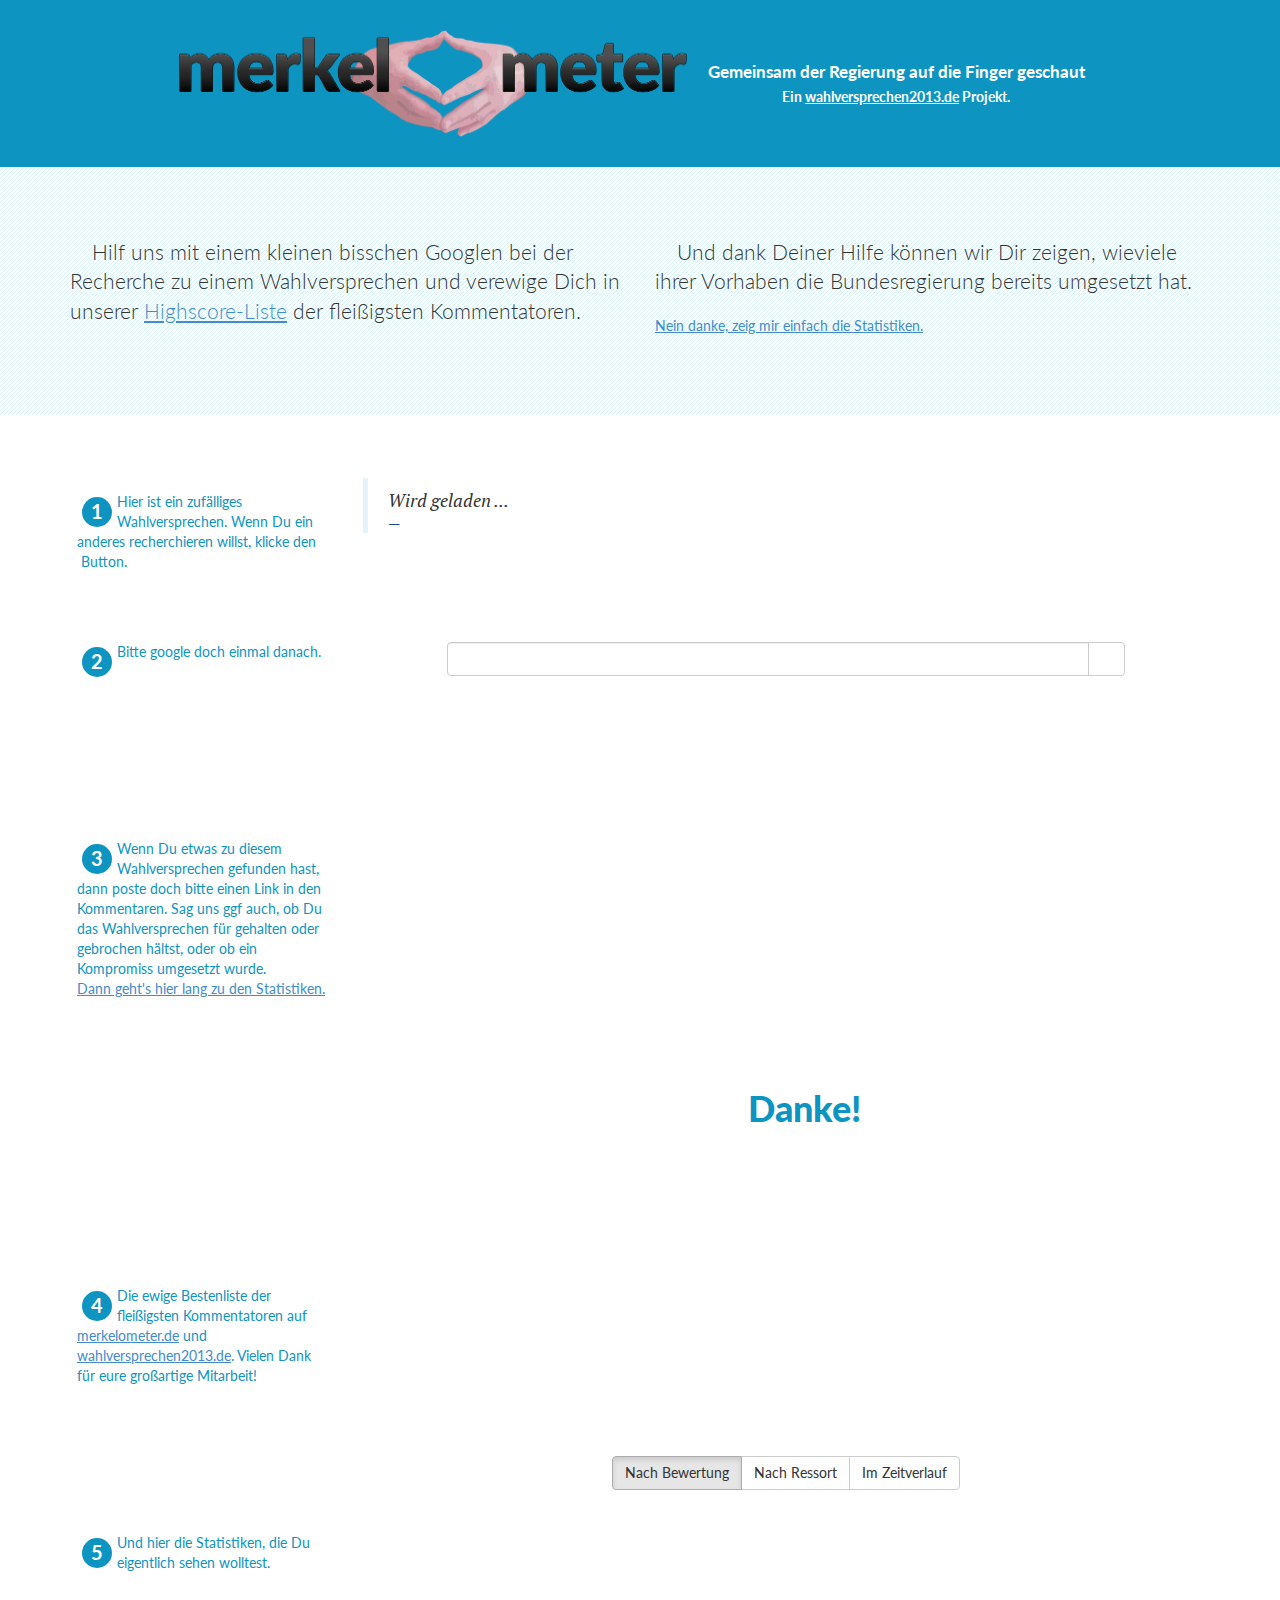
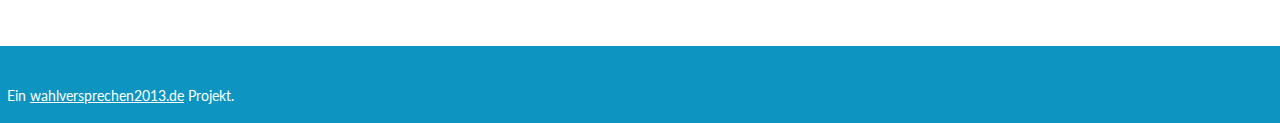
==== index.html @ 34d46b8e "Add highscore pagination" ====
<!DOCTYPE html>
<html>

<head>
    <meta charset="utf-8">
    <meta http-equiv="X-UA-Compatible" content="IE=edge,chrome=1">
    <title>merkelometer.de - Gemeinsam der Regierung auf die Finger geschaut</title>
    <meta name="description" content="">
    <meta name="viewport" content="width=device-width, initial-scale=1">

	<link rel="shortcut icon" type="image/ico" href="assets/img/favicon.ico">

    <link href='//fonts.googleapis.com/css?family=Lato:300,400,700,900|PT+Serif:400,400italic' rel='stylesheet' type='text/css'>
    <link rel="stylesheet" href="assets/css/main.css">
    <style>
    	body {
	    	padding: 0;
    	}
    	.top, .footer {
	    	width: 100%; 
	    	background-color: rgba(13,148,193,1); 
	    	color: white; 
	    	padding: 0.5em;
    	}

        .top {
            background-color: rgba(13,148,193,1); 
            text-align: center; 
            padding: 30px;
        }

        .footer {
            padding-top: 40px;
        }

        .top div {
            vertical-align: middle; 
            display: inline-block;
            font-weight: bold; 
            font-size: 1.2em;
        }
    	
        .row {
            margin-bottom: 5em;
        }
       
        h1, h2.entry-title {
	        color: rgba(13,148,193,1);	        
        }
        blockquote footer {
	        color: #1c4d81;
        }

        a {
            text-decoration: underline;
        }

        a.chart {
            text-decoration: none;
        }
        
        blockquote {
	        border-color: rgba(13,148,193,0.1);
	    }
	    
        .hint {
	        padding-top: 0.5em;
	        padding-left: 0.5em;
	        vertical-align: middle;
	        min-height: 50px;
	        
	        color: rgba(13,148,193,1);
            margin-top: 5em;
        }
        .number {
	        background-color: rgba(13,148,193,1);
	        color: white;
	        
	        width: 30px;
	        height: 30px;
	        font-size: 20px;
	        border-radius: 50px;
	        
	        font-weight: bold;
	        text-align: center;
	        float:left;
	        
	        margin: 5px;
        }
        .tab {
            display: none;
        }

        td.numposts, td.username {
            padding: 0.5em;
        }

        .numposts {
            text-align:center;
            font-size: 2em;
            font-weight:bold;
        }

        td.username {
            text-align: left;
        }
    </style>
</head>

<body>

    <div class="top" style="">
        <div> 
            <img src="assets/img/merkelometer.png" width="508" height="107">
        </div>
        <div style="padding: 1em;">
            Gemeinsam der Regierung auf die Finger geschaut<br/>
            <small>Ein <a href="http://www.wahlversprechen2013.de" style="color: white; text-decoration: underline;">wahlversprechen2013.de</a> Projekt.</small>
        </div>
    </div>
    <div style="padding-top: 70px; background:url(
[data-uri]
   ) repeat;">
    <div class="container">
        <div class="row">
            <div class="col-sm-6">                
                <p class="lead"><span class="glyphicon glyphicon-search" style="color: rgba(13,148,193,1)"></span> Hilf uns mit einem kleinen bisschen Googlen bei der Recherche zu einem Wahlversprechen und verewige Dich in unserer <a href="#highscore">Highscore-Liste</a> der fleißigsten Kommentatoren.
                </p>
            </div>
            <div class="col-sm-6">
                <p class="lead"><span class="glyphicon glyphicon-stats" style="color: rgba(13,148,193,1)"></span> Und dank Deiner Hilfe können wir Dir zeigen, wieviele ihrer Vorhaben die Bundesregierung bereits umgesetzt hat. </p>
                <a href="#stats">Nein danke, zeig mir einfach die Statistiken.</a>
            </div>
        </div>
    </div>
    </div>
    <div class="container">
        <div class="row">
            <div class="col-sm-3">
            <div class="hint">
            	<div class="number">1</div>
            	Hier ist ein zufälliges Wahlversprechen. Wenn Du ein anderes recherchieren willst, klicke den <span class="glyphicon glyphicon-refresh"></span>&nbsp;Button.
            </div>
            </div>
            <div class="col-sm-9">
            <!-- quote -->
            <div>
                <h2 id="entry-title" class="entry-title">&nbsp;</h2>
                <blockquote class="entry-quote" style="margin-bottom: 0px; padding-bottom: 0px;">
                    <div  id="entry-quote"> Wird geladen ... </div>
                    <footer>
                        <!-- source -->                        
                        <span>
                            <cite id="entry-source"></cite>
                        </span>
                        <p class="pull-right"><a class="btn btn-link" href="#" id="reload" role="button"><span class="glyphicon glyphicon-refresh"></span></a>
                    </footer>
                </blockquote>
            </div>

            <br style="clear: both;">
            </div>
        </div>

        <div class="row">
            <div class="col-sm-3">
	            <div class="hint" style="margin-top: 0em; padding-top: 0em;">
	            	<div class="number">2</div>
	            	Bitte google doch einmal danach.
	            </div> 
            </div>
            <div class="col-sm-9">
             <form class="input-group" action="http://www.google.de/search" method="get" style="width: 80%; margin-left: auto; margin-right: auto;" target="_blank">
              <input type="text" name="q" class="form-control">
              <span class="input-group-btn">
                <button class="btn btn-default" type="button"><span class="glyphicon glyphicon-search"></span></button>
              </span>
            </form>
            </div>
        </div>

        <div class="row">
            <div class="col-sm-3">
            <div class="hint">
            	<div class="number">3</div>
            	Wenn Du etwas zu diesem Wahlversprechen gefunden hast, dann poste doch bitte einen Link in den Kommentaren. Sag uns ggf auch, ob Du das Wahlversprechen für gehalten oder gebrochen hältst, oder ob ein Kompromiss umgesetzt wurde. <br/>
                <a href="#stats">Dann geht's hier lang zu den Statistiken.</a>
            </div> 
            </div>
            <div class="col-sm-9">
                <div id="disqus_thread"></div>
            </div>
        </div>
        <div class="row" style="text-align: center;">
            <div class="col-sm-3"></div>

            <div class="col-sm-9">
            <h1><span class="glyphicon glyphicon-gift"></span>&nbsp;Danke!</h1>
            </div>
        </div>

        <div class="row">
            <div class="col-sm-3">
            <div class="hint">
                <div class="number">4</div>
                Die ewige Bestenliste der fleißigsten Kommentatoren auf <a href="http://merkelometer.de">merkelometer.de</a> und <a href="http://www.wahlversprechen2013.de">wahlversprechen2013.de</a>. Vielen Dank für eure großartige Mitarbeit!
            </div> 
            </div>
            <div class="col-sm-9">
                <div id="highscore" style="text-align: center;"></div>
                <div style="text-align: center;">
                <ul class="pagination" id="highscore_pages">
                </ul>
                </div>
            </div>
        </div>


        <div class="row" id="stats">
            <div class="col-sm-3">
            <div class="hint">
            <div class="number">5</div>
            Und hier die Statistiken, die Du eigentlich sehen wolltest.</div> 
            </div>
            <div class="col-sm-9" style="text-align: center;">

                <div class="btn-group">
                  <button type="button" class="btn btn-default active" href="#status" role="tab" data-toggle="tab">Nach Bewertung</button>
                  <button type="button" class="btn btn-default" href="#ressort" role="tab" data-toggle="tab">Nach Ressort</button>
                  <button type="button" class="btn btn-default" href="#zeit" role="tab" data-toggle="tab">Im Zeitverlauf</button>
                </div>
      
                <div class="tab-content">
                <div class="tab" id="status" style="width: 100%; height: 600px"></div>
                <div class="tab" id="ressort" style="width: 100%; height: 600px">Ressort</div>
                <div class="tab" id="zeit" style="width: 100%; height: 600px">Zeit</div>
                </div>
            </div>
        </div>
    </div>

    <div class="footer">
        <footer>
            <p>Ein <a href="http://www.wahlversprechen2013.de" style="color: white; text-decoration: underline;">wahlversprechen2013.de</a> Projekt.</p>
        </footer>
    </div>
    <!-- /container -->
     <script data-main="assets/js/main" src="assets/js/require.js"></script>

</body>

</html>
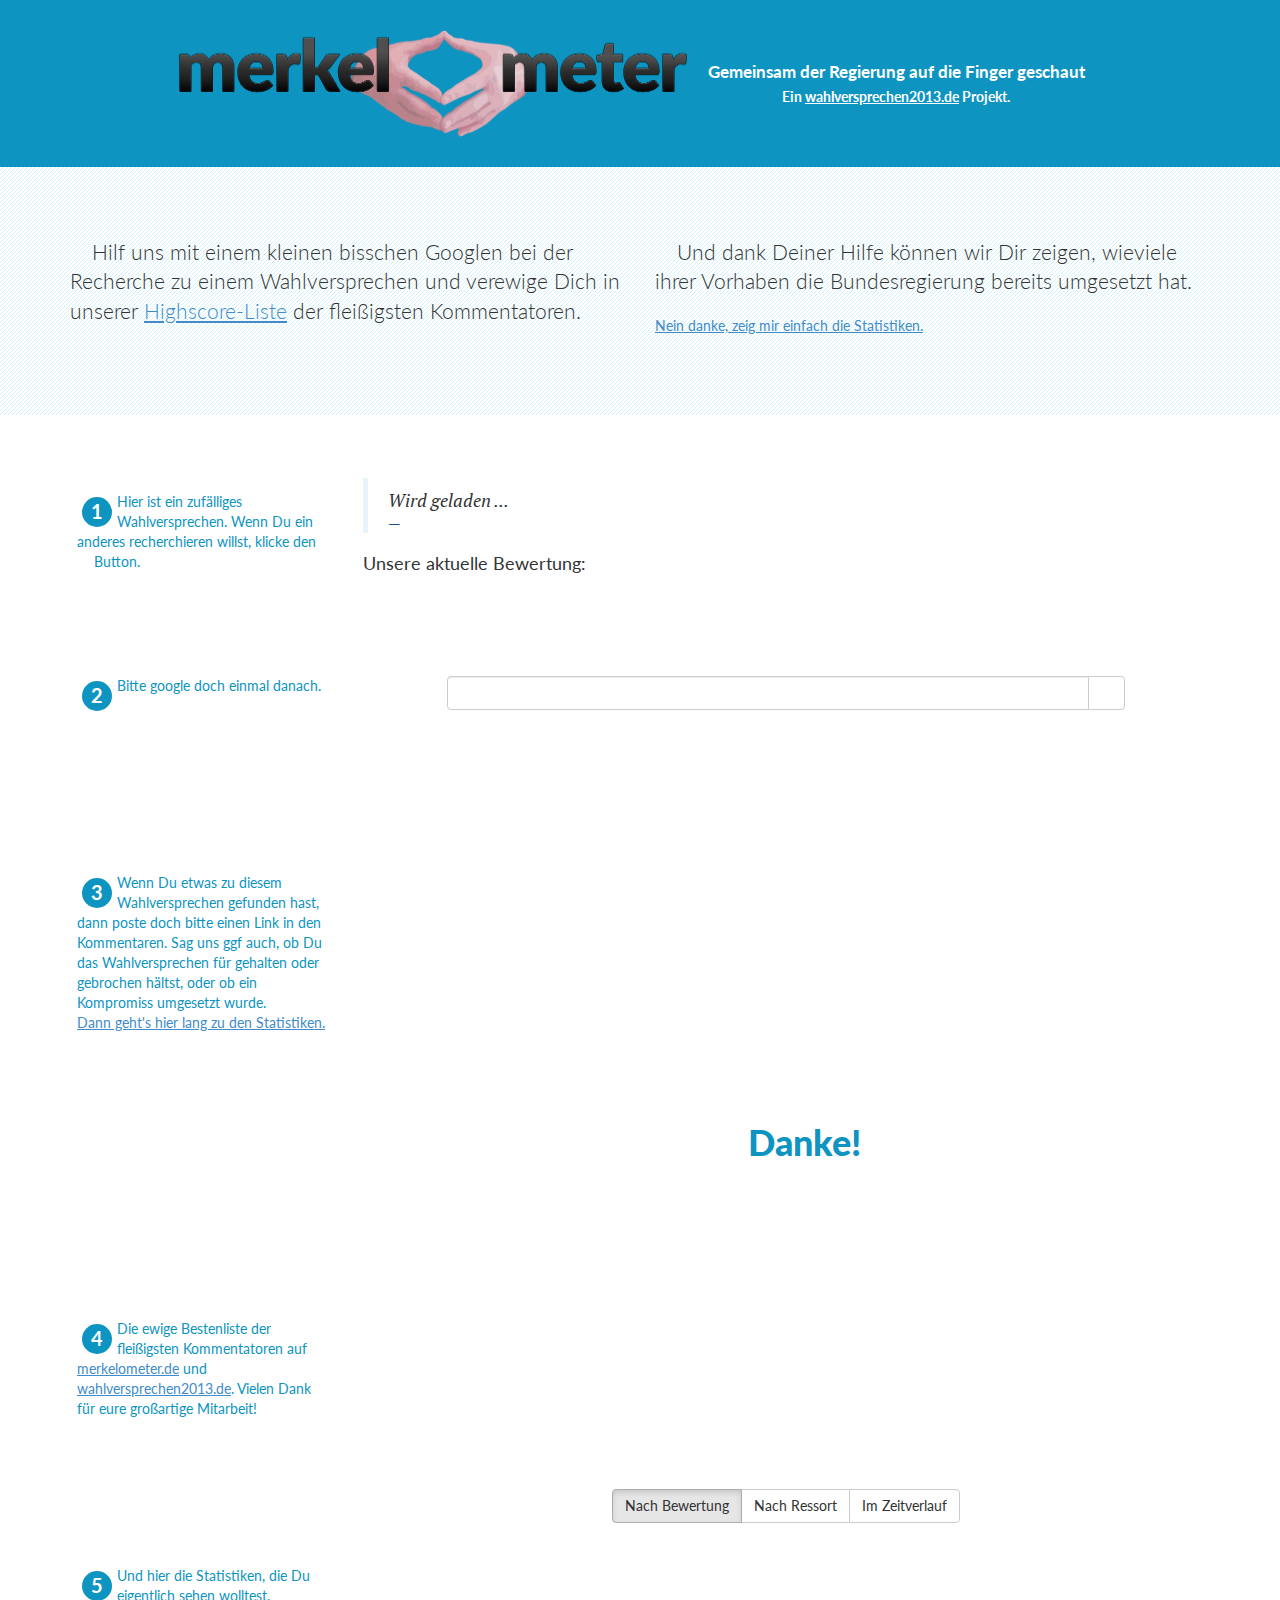
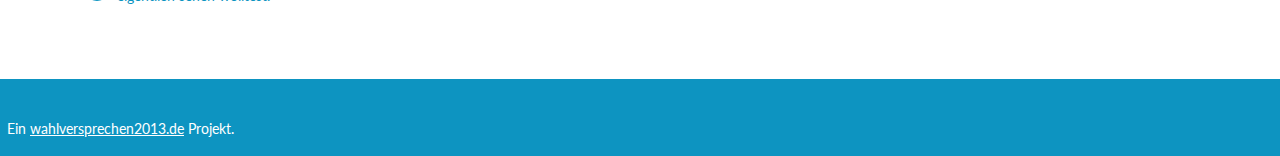
==== commit 7e69ea77: "Show current rating" ====
--- a/index.html
+++ b/index.html
@@ -51,6 +51,15 @@
 	        color: #1c4d81;
         }
 
+        p.rating {
+            margin-top: 1em;
+            font-size: 1.25em;
+        }
+
+        p.rating span span {
+            font-weight: bold;
+        }
+
         a {
             text-decoration: underline;
         }
@@ -72,6 +81,10 @@
 	        color: rgba(13,148,193,1);
             margin-top: 5em;
         }
+
+        .hint #reload {
+            padding: 0;
+        }
         .number {
 	        background-color: rgba(13,148,193,1);
 	        color: white;
@@ -139,7 +152,7 @@
             <div class="col-sm-3">
             <div class="hint">
             	<div class="number">1</div>
-            	Hier ist ein zufälliges Wahlversprechen. Wenn Du ein anderes recherchieren willst, klicke den <span class="glyphicon glyphicon-refresh"></span>&nbsp;Button.
+            	Hier ist ein zufälliges Wahlversprechen. Wenn Du ein anderes recherchieren willst, klicke den <a class="btn btn-link" href="#" id="reload" role="button"><span class="glyphicon glyphicon-refresh"></span></a>&nbsp;Button.
             </div>
             </div>
             <div class="col-sm-9">
@@ -156,6 +169,7 @@
                         <p class="pull-right"><a class="btn btn-link" href="#" id="reload" role="button"><span class="glyphicon glyphicon-refresh"></span></a>
                     </footer>
                 </blockquote>
+                <p class="rating">Unsere aktuelle Bewertung:&nbsp;<span id="rating"></span></p>
             </div>
 
             <br style="clear: both;">
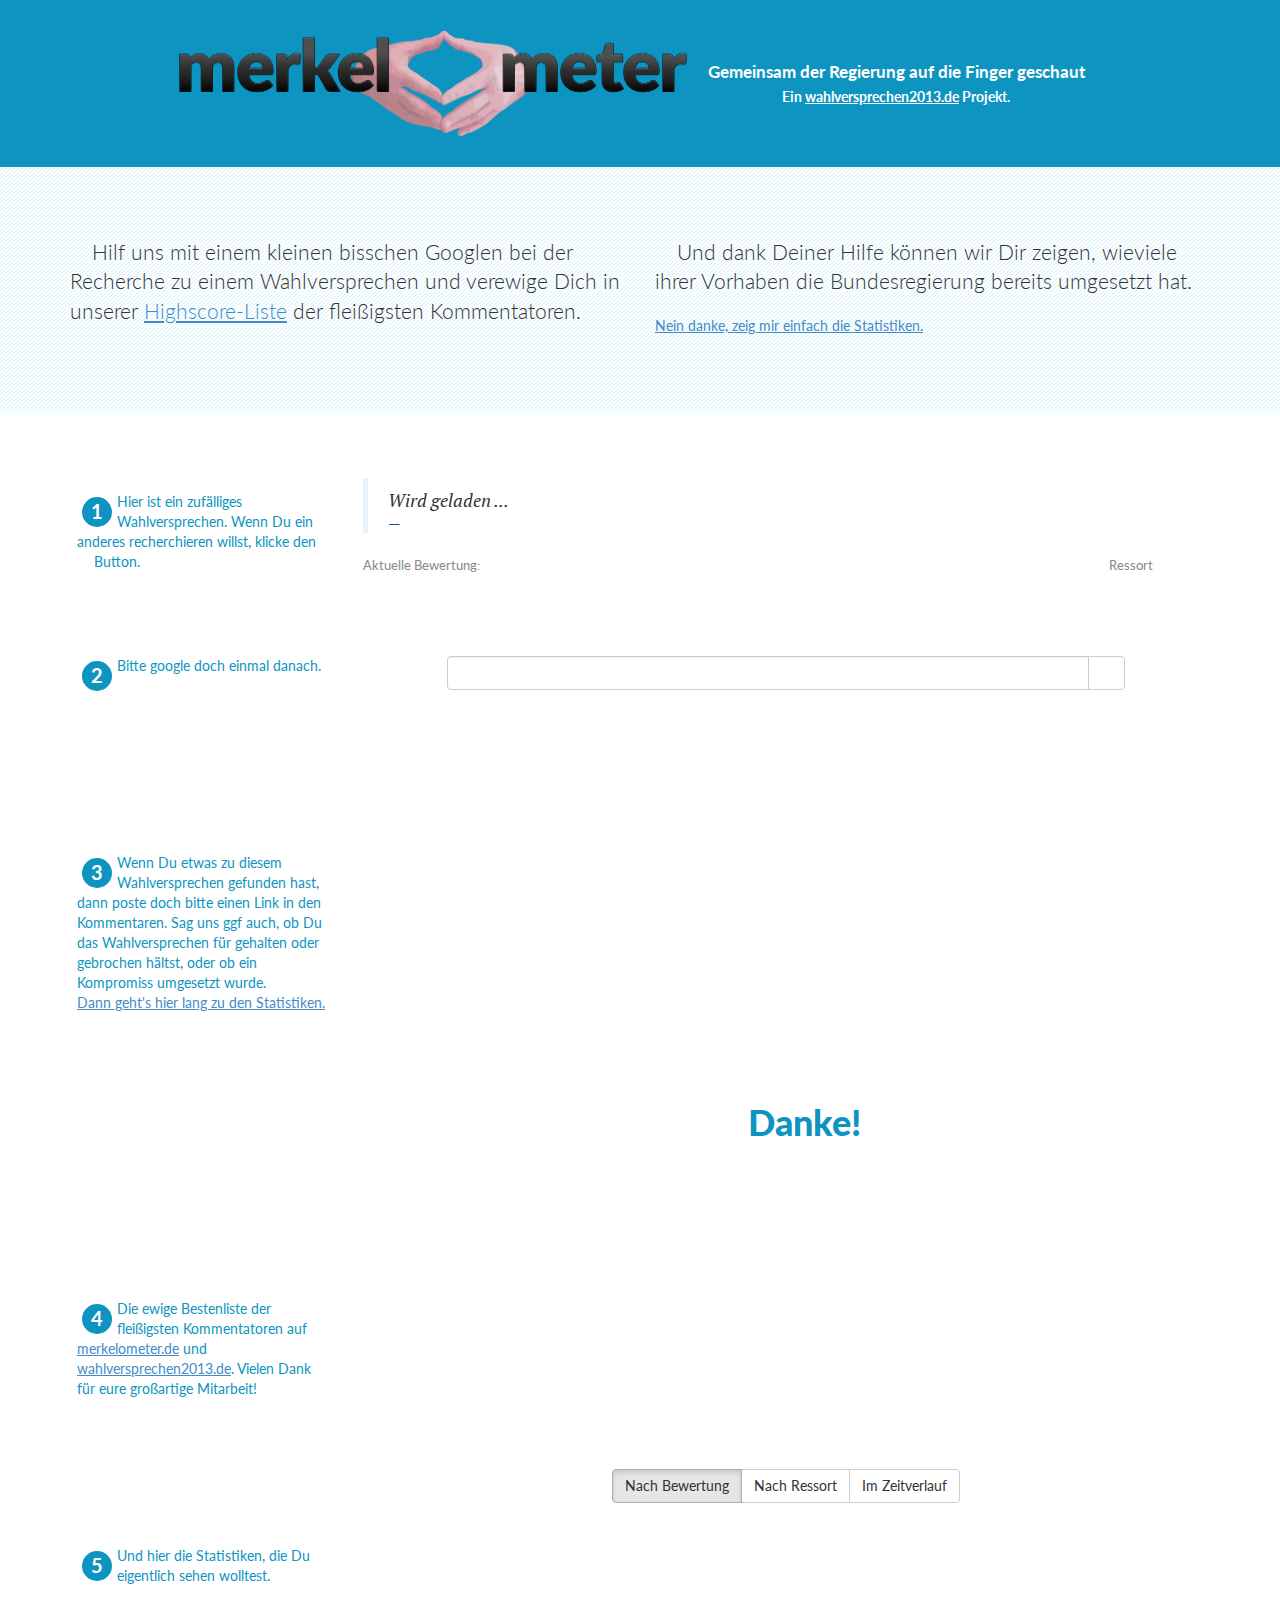
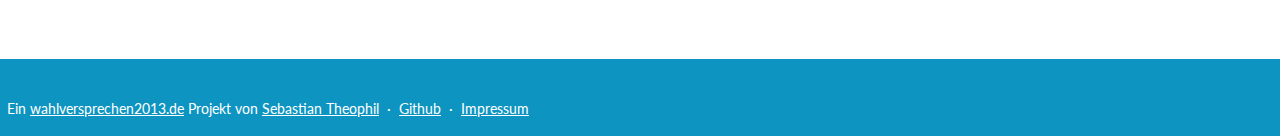
==== commit 4f828ae7: "Fix reload button, fix rating, add category" ====
--- a/index.html
+++ b/index.html
@@ -33,6 +33,11 @@
             padding-top: 40px;
         }
 
+        .footer a {
+             color: white; 
+             text-decoration: underline;
+        }
+
         .top div {
             vertical-align: middle; 
             display: inline-block;
@@ -47,6 +52,9 @@
         h1, h2.entry-title {
 	        color: rgba(13,148,193,1);	        
         }
+        .entry-title a {
+            text-decoration: none;
+        }
         blockquote footer {
 	        color: #1c4d81;
         }
@@ -54,6 +62,11 @@
         p.rating {
             margin-top: 1em;
             font-size: 1.25em;
+        }
+
+        p.rating small {
+            font-size: 0.75em;
+            color: #888;
         }
 
         p.rating span span {
@@ -82,7 +95,7 @@
             margin-top: 5em;
         }
 
-        .hint #reload {
+        .hint .reload {
             padding: 0;
         }
         .number {
@@ -117,6 +130,13 @@
         td.username {
             text-align: left;
         }
+
+        @media (max-width: 600px) { 
+            .logo {
+                width: 339px;
+                height: 71px;
+            }
+        }
     </style>
 </head>
 
@@ -124,7 +144,7 @@
 
     <div class="top" style="">
         <div> 
-            <img src="assets/img/merkelometer.png" width="508" height="107">
+            <img src="assets/img/merkelometer.png" class="logo" width="508" height="107">
         </div>
         <div style="padding: 1em;">
             Gemeinsam der Regierung auf die Finger geschaut<br/>
@@ -152,7 +172,7 @@
             <div class="col-sm-3">
             <div class="hint">
             	<div class="number">1</div>
-            	Hier ist ein zufälliges Wahlversprechen. Wenn Du ein anderes recherchieren willst, klicke den <a class="btn btn-link" href="#" id="reload" role="button"><span class="glyphicon glyphicon-refresh"></span></a>&nbsp;Button.
+            	Hier ist ein zufälliges Wahlversprechen. Wenn Du ein anderes recherchieren willst, klicke den <a class="btn btn-link reload" href="#" role="button"><span class="glyphicon glyphicon-refresh"></span></a>&nbsp;Button.
             </div>
             </div>
             <div class="col-sm-9">
@@ -166,10 +186,15 @@
                         <span>
                             <cite id="entry-source"></cite>
                         </span>
-                        <p class="pull-right"><a class="btn btn-link" href="#" id="reload" role="button"><span class="glyphicon glyphicon-refresh"></span></a>
+                        <p class="pull-right"><a class="btn btn-link reload" href="#" role="button"><span class="glyphicon glyphicon-refresh"></span></a>
                     </footer>
                 </blockquote>
-                <p class="rating">Unsere aktuelle Bewertung:&nbsp;<span id="rating"></span></p>
+                <p class="rating pull-left"><small>Aktuelle Bewertung:</small><br/>
+                <span id="rating"></span>
+                </p>
+                <p class="rating pull-right"><small>Ressort</small><br/>
+                <span id="category"></span>
+                </p>
             </div>
 
             <br style="clear: both;">
@@ -255,7 +280,8 @@
 
     <div class="footer">
         <footer>
-            <p>Ein <a href="http://www.wahlversprechen2013.de" style="color: white; text-decoration: underline;">wahlversprechen2013.de</a> Projekt.</p>
+            <p>Ein <a href="http://www.wahlversprechen2013.de">wahlversprechen2013.de</a> Projekt von <a href="http://theophil.net">Sebastian Theophil</a> &nbsp;&middot;&nbsp; <a href="https://github.com/stheophil/merkelometer">Github</a> &nbsp;&middot;&nbsp; <a href="http://blog.wahlversprechen2013.de/impressum">Impressum</a></p>
+
         </footer>
     </div>
     <!-- /container -->
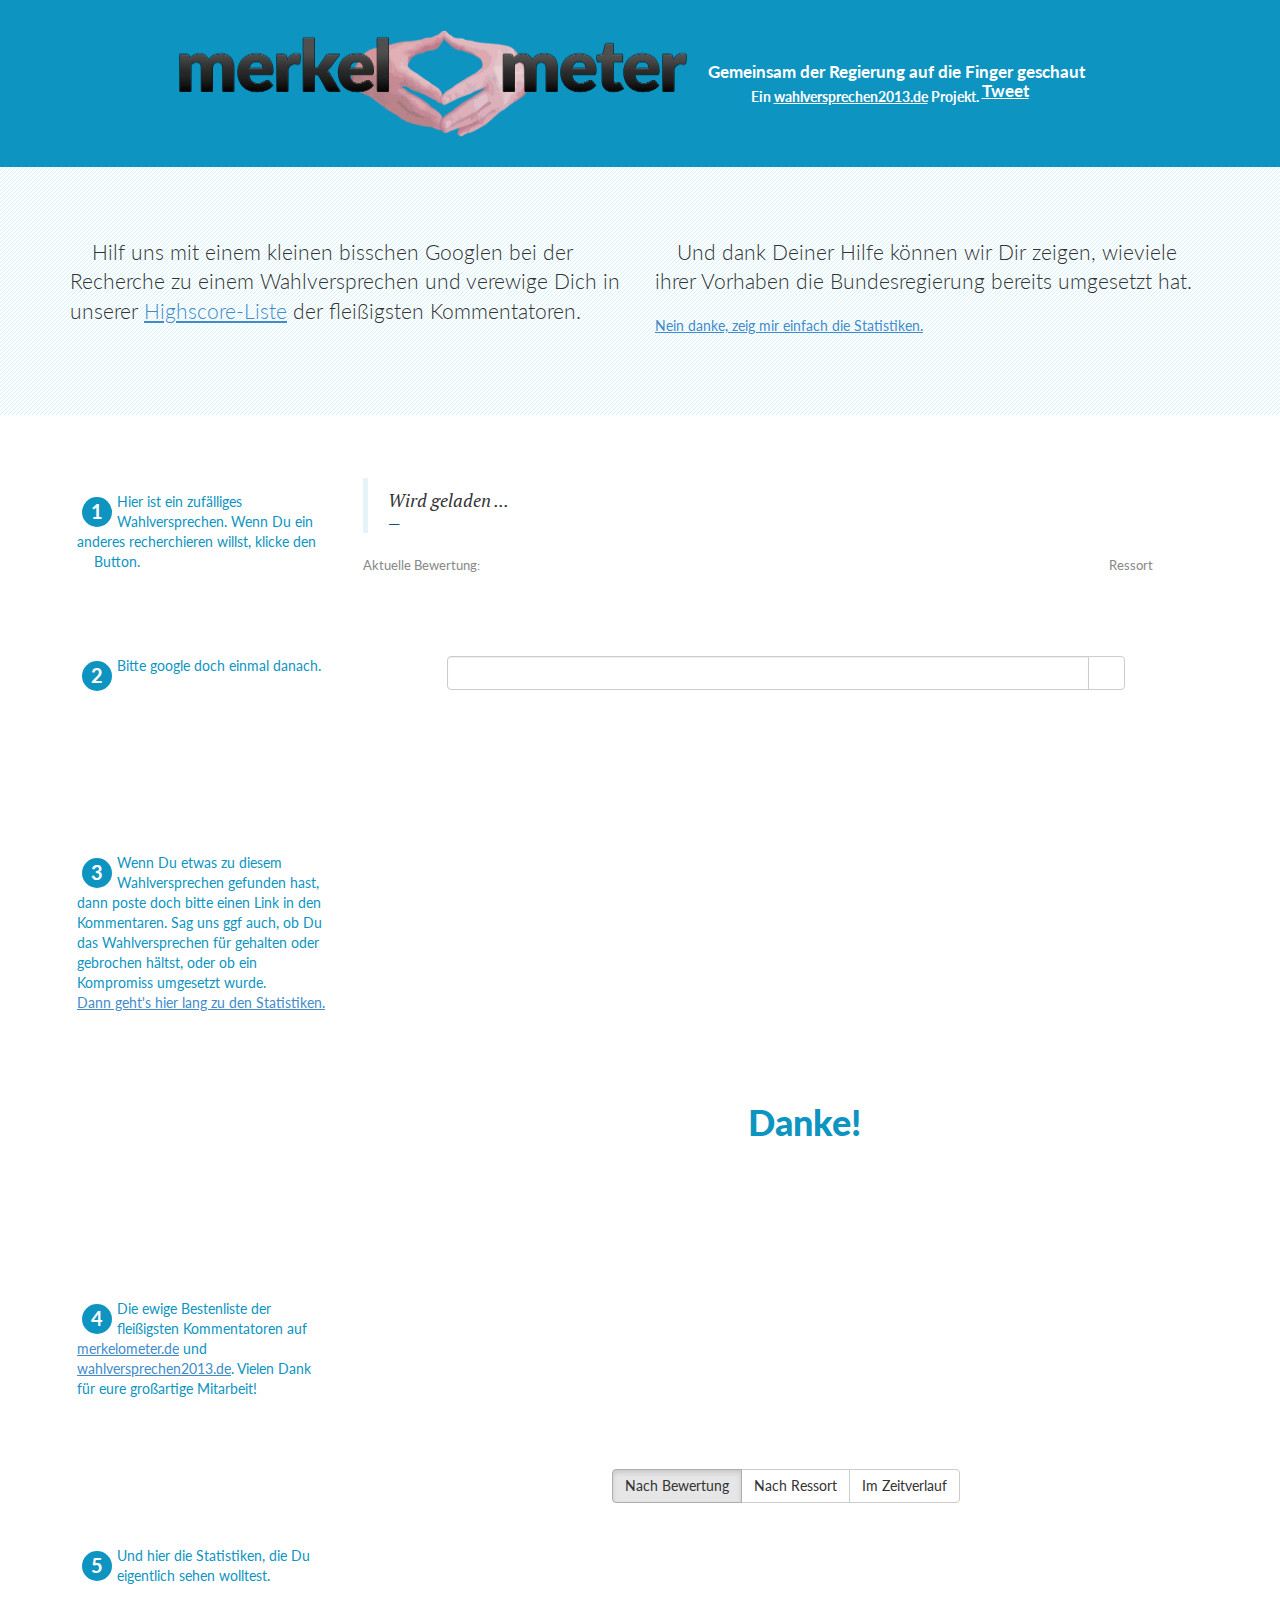
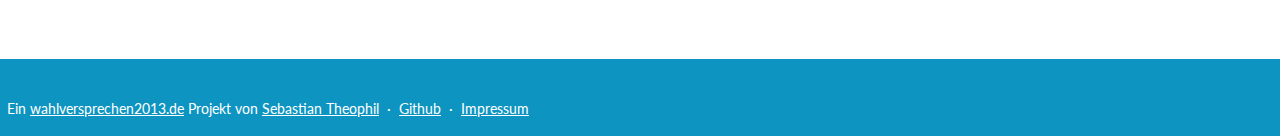
==== commit 1451313f: "Add social media buttons" ====
--- a/index.html
+++ b/index.html
@@ -137,6 +137,13 @@
                 height: 71px;
             }
         }
+
+        .social-media {
+            display: block;
+        }
+        .social-media iframe {
+            vertical-align: bottom;
+        }
     </style>
 </head>
 
@@ -148,7 +155,22 @@
         </div>
         <div style="padding: 1em;">
             Gemeinsam der Regierung auf die Finger geschaut<br/>
-            <small>Ein <a href="http://www.wahlversprechen2013.de" style="color: white; text-decoration: underline;">wahlversprechen2013.de</a> Projekt.</small>
+            <small>Ein <a href="http://www.wahlversprechen2013.de" style="color: white; text-decoration: underline;">wahlversprechen2013.de</a> Projekt.
+            <div class="social-media">
+            <a href="https://twitter.com/share" class="twitter-share-button">Tweet</a>&nbsp;<div class="fb-like" data-href="http://www.merkelometer.de" data-layout="button_count" data-action="like" data-show-faces="false" data-share="true"></div>
+            </div>
+            <script>!function(d,s,id){var js,fjs=d.getElementsByTagName(s)[0],p=/^http:/.test(d.location)?'http':'https';if(!d.getElementById(id)){js=d.createElement(s);js.id=id;js.src=p+'://platform.twitter.com/widgets.js';fjs.parentNode.insertBefore(js,fjs);}}(document, 'script', 'twitter-wjs');</script>
+
+            <div id="fb-root"></div>
+            <script>(function(d, s, id) {
+              var js, fjs = d.getElementsByTagName(s)[0];
+              if (d.getElementById(id)) return;
+              js = d.createElement(s); js.id = id;
+              js.src = "//connect.facebook.net/de_DE/sdk.js#xfbml=1&version=v2.0";
+              fjs.parentNode.insertBefore(js, fjs);
+            }(document, 'script', 'facebook-jssdk'));</script>
+
+            </small>
         </div>
     </div>
     <div style="padding-top: 70px; background:url(
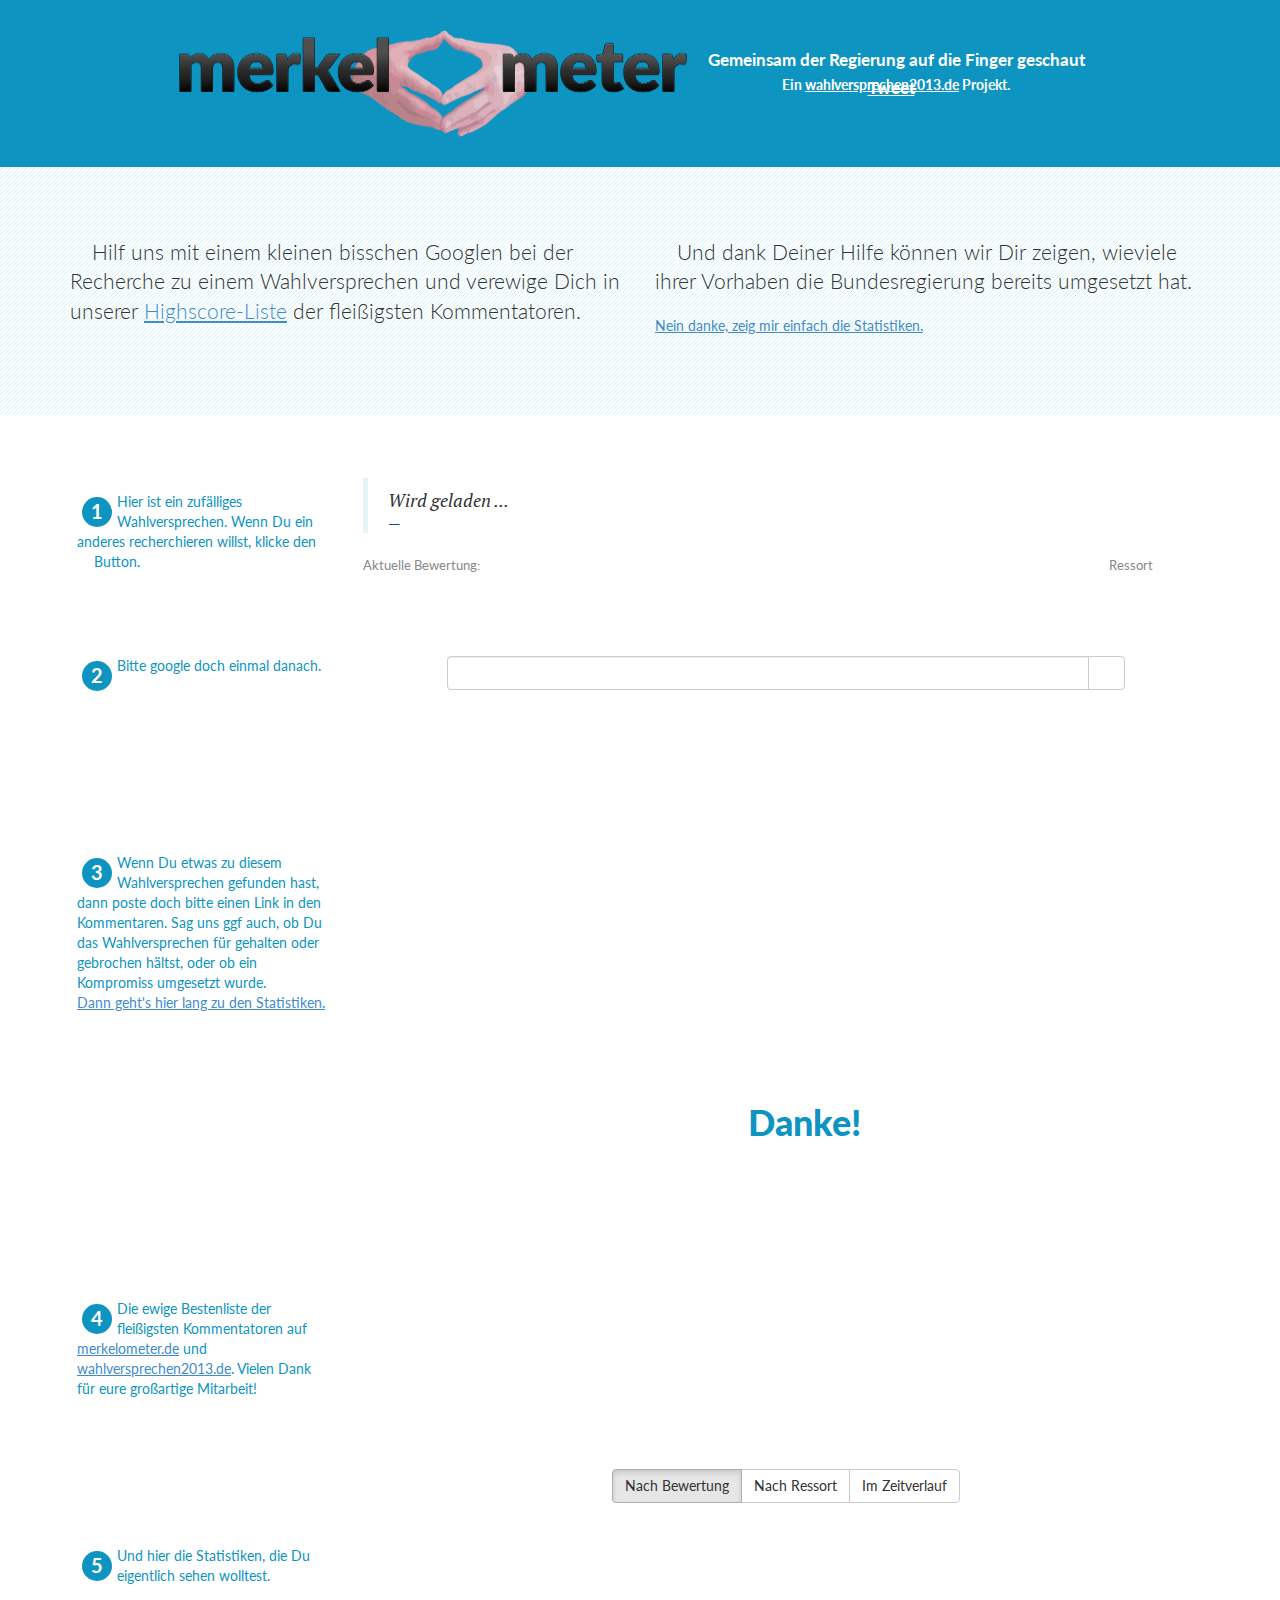
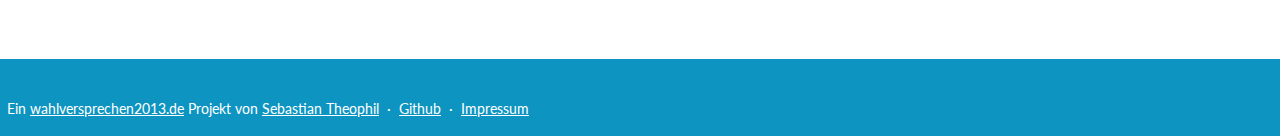
==== commit b0dec575: "Add social media buttons (2)" ====
--- a/index.html
+++ b/index.html
@@ -138,10 +138,10 @@
             }
         }
 
-        .social-media {
+        .top div.social-media {            
             display: block;
         }
-        .social-media iframe {
+        .top div.social-media iframe {
             vertical-align: bottom;
         }
     </style>
@@ -157,7 +157,7 @@
             Gemeinsam der Regierung auf die Finger geschaut<br/>
             <small>Ein <a href="http://www.wahlversprechen2013.de" style="color: white; text-decoration: underline;">wahlversprechen2013.de</a> Projekt.
             <div class="social-media">
-            <a href="https://twitter.com/share" class="twitter-share-button">Tweet</a>&nbsp;<div class="fb-like" data-href="http://www.merkelometer.de" data-layout="button_count" data-action="like" data-show-faces="false" data-share="true"></div>
+            <a href="https://twitter.com/share" class="twitter-share-button" data-url="http://merkelometer.de">Tweet</a>&nbsp;<div class="fb-like" data-href="http://merkelometer.de" data-layout="button_count" data-action="like" data-show-faces="false" data-share="true"></div>
             </div>
             <script>!function(d,s,id){var js,fjs=d.getElementsByTagName(s)[0],p=/^http:/.test(d.location)?'http':'https';if(!d.getElementById(id)){js=d.createElement(s);js.id=id;js.src=p+'://platform.twitter.com/widgets.js';fjs.parentNode.insertBefore(js,fjs);}}(document, 'script', 'twitter-wjs');</script>
 
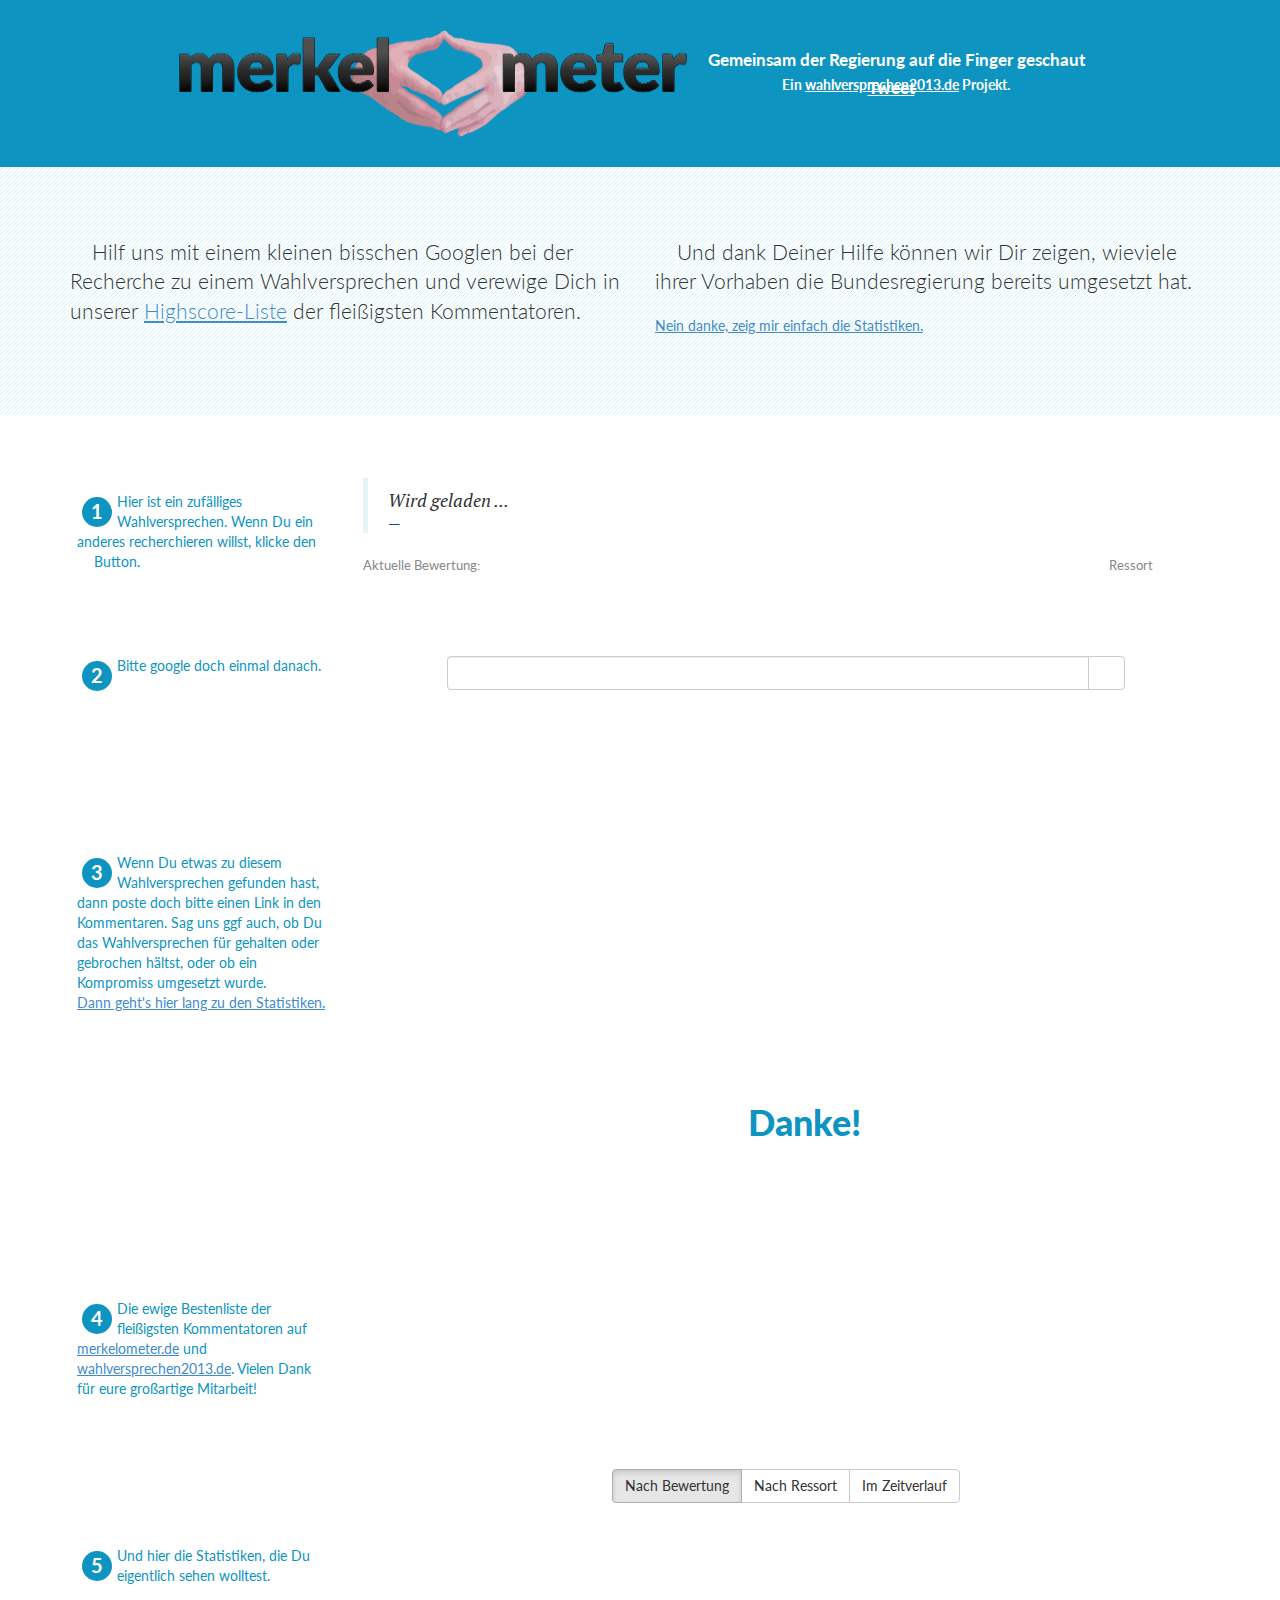
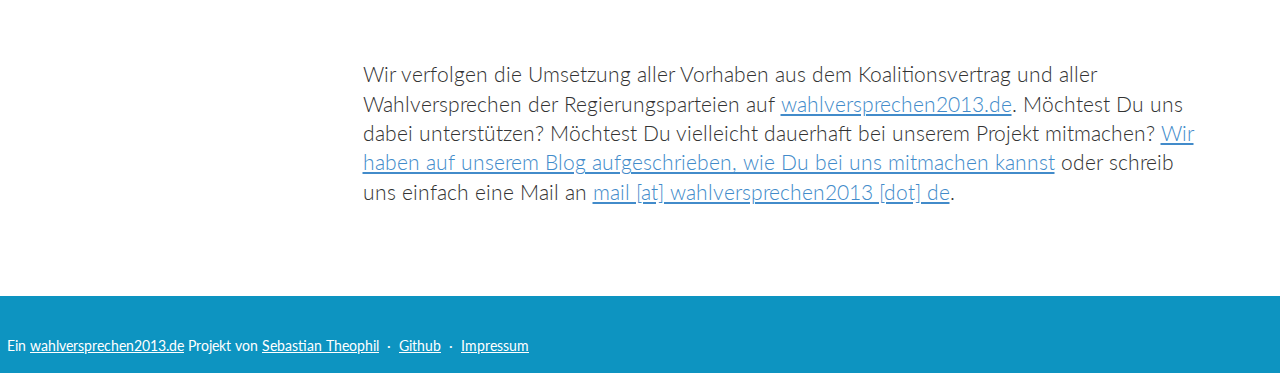
==== commit fe4441ef: "Add comment at the bottom of page" ====
--- a/index.html
+++ b/index.html
@@ -145,6 +145,28 @@
             vertical-align: bottom;
         }
     </style>
+     <script type="text/javascript"> <!--
+    function UnCryptMailto( s )
+    {
+        var n = 0;
+        var r = "";
+        for( var i = 0; i < s.length; i++)
+        {
+            n = s.charCodeAt( i );
+            if( n >= 8364 )
+            {
+                n = 128;
+            }
+            r += String.fromCharCode( n - 1 );
+        }
+        return r;
+    }
+
+    function linkTo_UnCryptMailto( s )
+    {
+        location.href=UnCryptMailto( s );
+    }
+    // --> </script>
 </head>
 
 <body>
@@ -298,6 +320,14 @@
                 </div>
             </div>
         </div>
+
+        <div class="row">
+            <div class="col-sm-3"></div>
+
+            <div class="col-sm-9">
+            <p class="lead">Wir verfolgen die Umsetzung aller Vorhaben aus dem Koalitionsvertrag und aller Wahlversprechen der Regierungsparteien auf <a href="http://www.wahlversprechen2013.de">wahlversprechen2013.de</a>. Möchtest Du uns dabei unterstützen? Möchtest Du vielleicht dauerhaft bei unserem Projekt mitmachen? <a href="http://blog.wahlversprechen2013.de/post/99895640654/herzlich-willkommen#mitmachen">Wir haben auf unserem Blog aufgeschrieben, wie Du bei uns mitmachen kannst</a> oder schreib uns einfach eine Mail an <a href="javascript:linkTo_UnCryptMailto('nbjmup;nbjmAxbimwfstqsfdifo3124/ef');">mail [at] wahlversprechen2013 [dot] de</a>.</p>
+            </div>
+        </div>
     </div>
 
     <div class="footer">
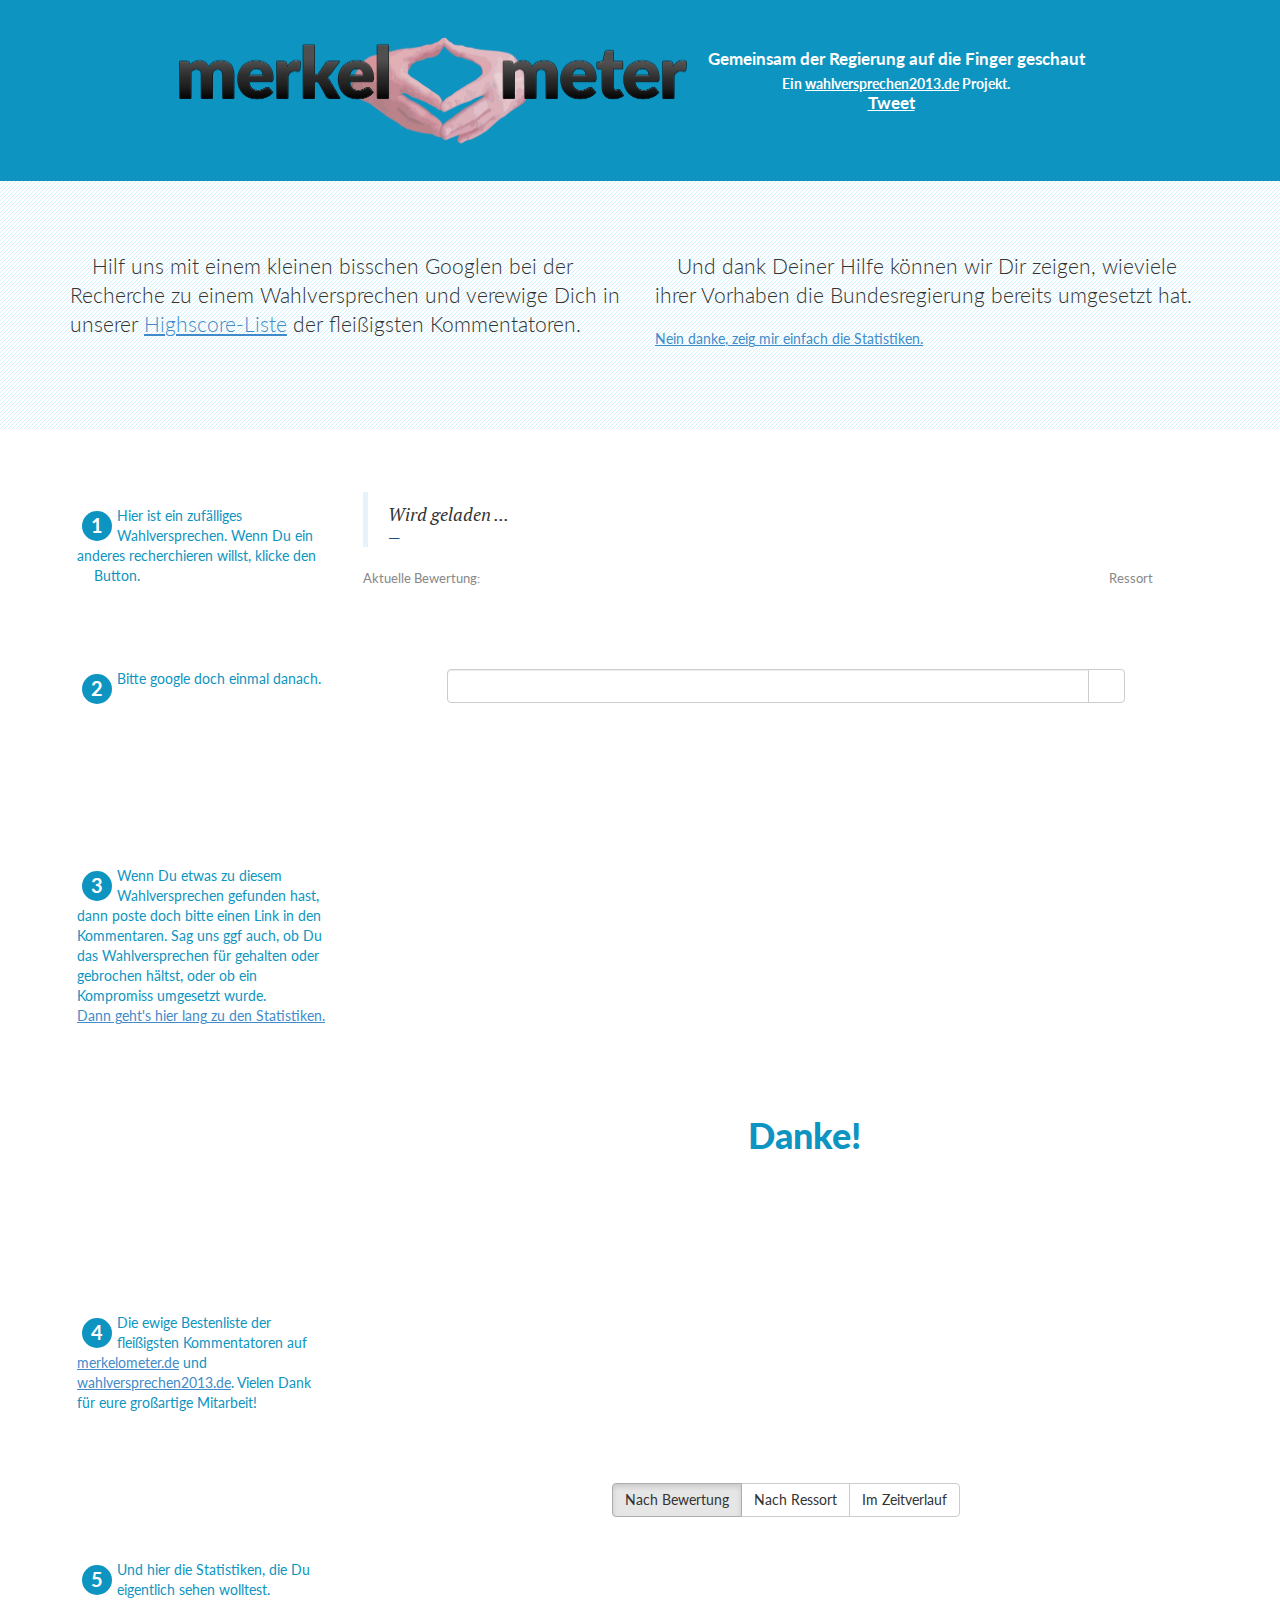
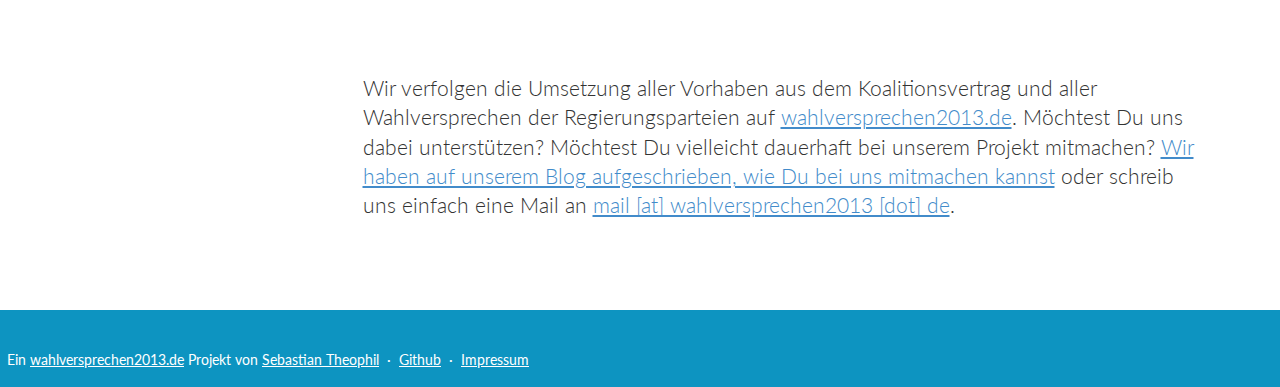
==== commit 0fc1e0f1: "Update CSS" ====
--- a/index.html
+++ b/index.html
@@ -11,7 +11,7 @@
 	<link rel="shortcut icon" type="image/ico" href="assets/img/favicon.ico">
 
     <link href='//fonts.googleapis.com/css?family=Lato:300,400,700,900|PT+Serif:400,400italic' rel='stylesheet' type='text/css'>
-    <link rel="stylesheet" href="assets/css/main.css">
+    <link rel="stylesheet" href="assets/css/main.css">
     <style>
     	body {
 	    	padding: 0;
@@ -137,36 +137,37 @@
                 height: 71px;
             }
         }
-
-        .top div.social-media {            
-            display: block;
-        }
-        .top div.social-media iframe {
-            vertical-align: bottom;
-        }
+
+        .top div.social-media {            
+            display: block;
+            margin-top: 0px;
+        }
+        .top div.social-media iframe {
+            vertical-align: bottom;
+        }
     </style>
-     <script type="text/javascript"> <!--
-    function UnCryptMailto( s )
-    {
-        var n = 0;
-        var r = "";
-        for( var i = 0; i < s.length; i++)
-        {
-            n = s.charCodeAt( i );
-            if( n >= 8364 )
-            {
-                n = 128;
-            }
-            r += String.fromCharCode( n - 1 );
-        }
-        return r;
-    }
-
-    function linkTo_UnCryptMailto( s )
-    {
-        location.href=UnCryptMailto( s );
-    }
-    // --> </script>
+     <script type="text/javascript"> <!--
+    function UnCryptMailto( s )
+    {
+        var n = 0;
+        var r = "";
+        for( var i = 0; i < s.length; i++)
+        {
+            n = s.charCodeAt( i );
+            if( n >= 8364 )
+            {
+                n = 128;
+            }
+            r += String.fromCharCode( n - 1 );
+        }
+        return r;
+    }
+
+    function linkTo_UnCryptMailto( s )
+    {
+        location.href=UnCryptMailto( s );
+    }
+    // --> </script>
 </head>
 
 <body>
@@ -177,22 +178,22 @@
         </div>
         <div style="padding: 1em;">
             Gemeinsam der Regierung auf die Finger geschaut<br/>
-            <small>Ein <a href="http://www.wahlversprechen2013.de" style="color: white; text-decoration: underline;">wahlversprechen2013.de</a> Projekt.
-            <div class="social-media">
-            <a href="https://twitter.com/share" class="twitter-share-button" data-url="http://merkelometer.de">Tweet</a>&nbsp;<div class="fb-like" data-href="http://merkelometer.de" data-layout="button_count" data-action="like" data-show-faces="false" data-share="true"></div>
-            </div>
-            <script>!function(d,s,id){var js,fjs=d.getElementsByTagName(s)[0],p=/^http:/.test(d.location)?'http':'https';if(!d.getElementById(id)){js=d.createElement(s);js.id=id;js.src=p+'://platform.twitter.com/widgets.js';fjs.parentNode.insertBefore(js,fjs);}}(document, 'script', 'twitter-wjs');</script>
-
-            <div id="fb-root"></div>
-            <script>(function(d, s, id) {
-              var js, fjs = d.getElementsByTagName(s)[0];
-              if (d.getElementById(id)) return;
-              js = d.createElement(s); js.id = id;
-              js.src = "//connect.facebook.net/de_DE/sdk.js#xfbml=1&version=v2.0";
-              fjs.parentNode.insertBefore(js, fjs);
-            }(document, 'script', 'facebook-jssdk'));</script>
-
-            </small>
+            <small>Ein <a href="http://www.wahlversprechen2013.de" style="color: white; text-decoration: underline;">wahlversprechen2013.de</a> Projekt.
+            <div class="social-media">
+            <a href="https://twitter.com/share" class="twitter-share-button" data-url="http://merkelometer.de">Tweet</a>&nbsp;<div class="fb-like" data-href="http://merkelometer.de" data-layout="button_count" data-action="like" data-show-faces="false" data-share="true"></div>
+            </div>
+            <script>!function(d,s,id){var js,fjs=d.getElementsByTagName(s)[0],p=/^http:/.test(d.location)?'http':'https';if(!d.getElementById(id)){js=d.createElement(s);js.id=id;js.src=p+'://platform.twitter.com/widgets.js';fjs.parentNode.insertBefore(js,fjs);}}(document, 'script', 'twitter-wjs');</script>
+
+            <div id="fb-root"></div>
+            <script>(function(d, s, id) {
+              var js, fjs = d.getElementsByTagName(s)[0];
+              if (d.getElementById(id)) return;
+              js = d.createElement(s); js.id = id;
+              js.src = "//connect.facebook.net/de_DE/sdk.js#xfbml=1&version=v2.0";
+              fjs.parentNode.insertBefore(js, fjs);
+            }(document, 'script', 'facebook-jssdk'));</script>
+
+            </small>
         </div>
     </div>
     <div style="padding-top: 70px; background:url(
@@ -320,14 +321,14 @@
                 </div>
             </div>
         </div>
-
-        <div class="row">
-            <div class="col-sm-3"></div>
-
-            <div class="col-sm-9">
-            <p class="lead">Wir verfolgen die Umsetzung aller Vorhaben aus dem Koalitionsvertrag und aller Wahlversprechen der Regierungsparteien auf <a href="http://www.wahlversprechen2013.de">wahlversprechen2013.de</a>. Möchtest Du uns dabei unterstützen? Möchtest Du vielleicht dauerhaft bei unserem Projekt mitmachen? <a href="http://blog.wahlversprechen2013.de/post/99895640654/herzlich-willkommen#mitmachen">Wir haben auf unserem Blog aufgeschrieben, wie Du bei uns mitmachen kannst</a> oder schreib uns einfach eine Mail an <a href="javascript:linkTo_UnCryptMailto('nbjmup;nbjmAxbimwfstqsfdifo3124/ef');">mail [at] wahlversprechen2013 [dot] de</a>.</p>
-            </div>
-        </div>
+
+        <div class="row">
+            <div class="col-sm-3"></div>
+
+            <div class="col-sm-9">
+            <p class="lead">Wir verfolgen die Umsetzung aller Vorhaben aus dem Koalitionsvertrag und aller Wahlversprechen der Regierungsparteien auf <a href="http://www.wahlversprechen2013.de">wahlversprechen2013.de</a>. Möchtest Du uns dabei unterstützen? Möchtest Du vielleicht dauerhaft bei unserem Projekt mitmachen? <a href="http://blog.wahlversprechen2013.de/post/99895640654/herzlich-willkommen#mitmachen">Wir haben auf unserem Blog aufgeschrieben, wie Du bei uns mitmachen kannst</a> oder schreib uns einfach eine Mail an <a href="javascript:linkTo_UnCryptMailto('nbjmup;nbjmAxbimwfstqsfdifo3124/ef');">mail [at] wahlversprechen2013 [dot] de</a>.</p>
+            </div>
+        </div>
     </div>
 
     <div class="footer">
@@ -337,8 +338,8 @@
         </footer>
     </div>
     <!-- /container -->
-     <script data-main="assets/js/main" src="assets/js/require.js"></script>
-
+     <script data-main="assets/js/main" src="assets/js/require.js"></script>
+
 </body>
 
 </html>
